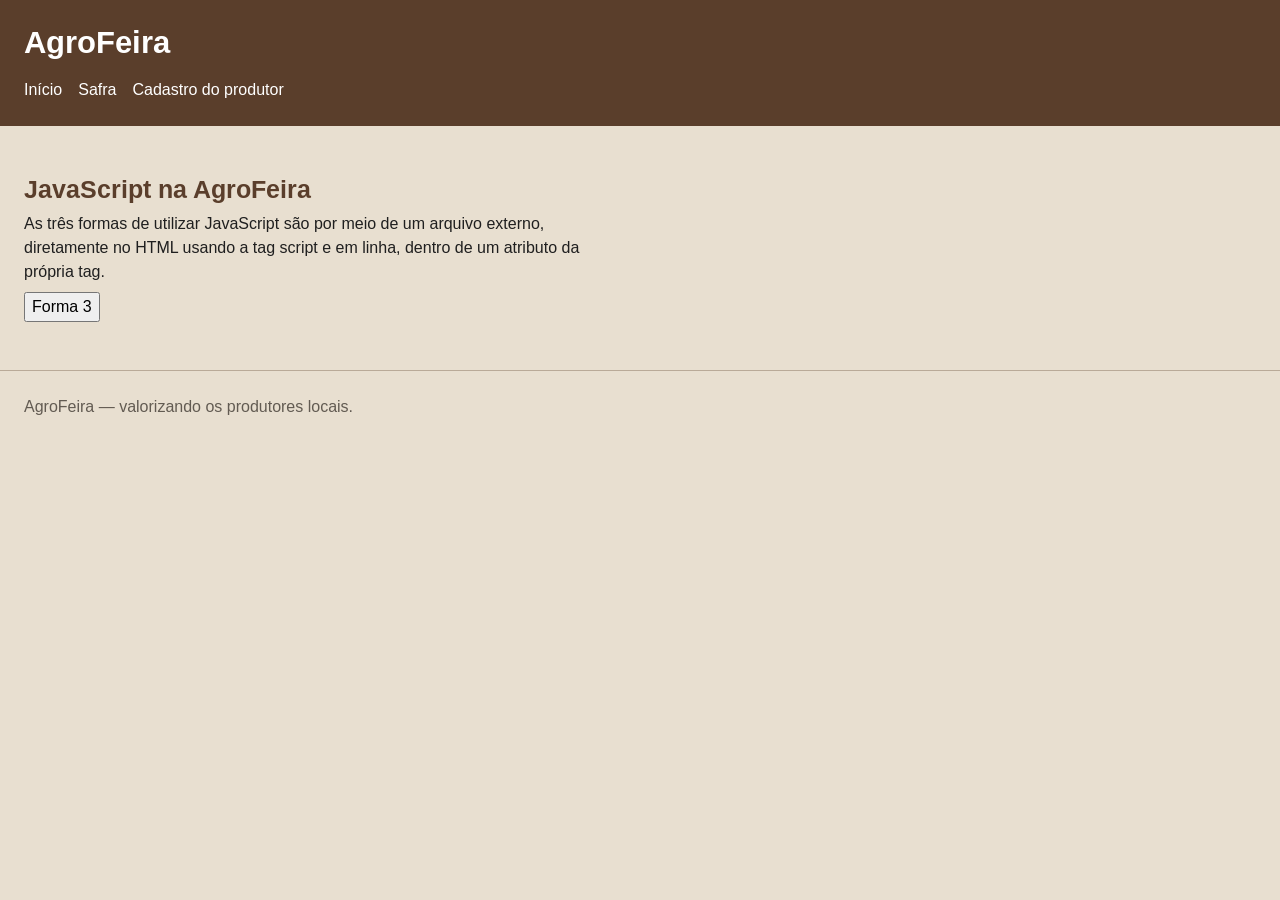
==== aula8.html @ a90b1063 "Adiciona atividade de JavaScript da aula 8" ====
<!DOCTYPE html>
<html lang="pt-BR">
<head>
    <meta charset="UTF-8">
    <meta name="viewport" content="width=device-width, initial-scale=1.0">
    <title>JavaScript na AgroFeira</title>

    <link rel="preconnect" href="https://fonts.googleapis.com">
    <link rel="preconnect" href="https://fonts.gstatic.com" crossorigin>
    <link href="https://fonts.googleapis.com/css2?family=Arimo:ital,wght@0,400..700;1,400..700&display=swap" rel="stylesheet">

    <link rel="stylesheet" href="reset.css">
    <link rel="stylesheet" href="tokens.css">
    <link rel="stylesheet" href="estilo.css">
</head>
<body>

<a href="#conteudo" class="pular">Pular para o conteúdo</a>

<header class="cabecalho-site">
    <h1>AgroFeira</h1>

    <nav aria-label="Principal">
        <ul class="menu">
            <li><a href="index.html">Início</a></li>
            <li><a href="safra.html">Safra</a></li>
            <li><a href="cadastro-produtor.html">Cadastro do produtor</a></li>
        </ul>
    </nav>
</header>

<main id="conteudo">
    <h2>JavaScript na AgroFeira</h2>

    <p>As três formas de utilizar JavaScript são por meio de um arquivo externo, diretamente no HTML usando a tag script e em linha, dentro de um atributo da própria tag.</p>

    <script src="js/aula8.js"></script>

    <script>
        console.log('Forma 2: interna, entre as tags script');
    </script>

    <button type="button" onclick="alert('Forma 3: em linha, dentro da tag')">
        Forma 3
    </button>
</main>

<footer class="rodape-site">
    <p>AgroFeira — valorizando os produtores locais.</p>
</footer>

</body>
</html>
---- tokens.css ----
@layer base {
  :root {
    /* Cores */
    --cor-fundo: #E8DFD0;
    --cor-superficie: #FFFDF8; /* 16.21:1 com --cor-texto — AA */
    --cor-texto: #1F1F1F; /* 12.48:1 sobre --cor-fundo — AA */
    --cor-texto-suave: #625B52; /* 6.58:1 sobre --cor-superficie — AA */
    --cor-marca: #5A3E2B; /* 9.57:1 sobre --cor-superficie — AA */
    --cor-marca-forte: #402B1D;
    --cor-marca-rgb: 90, 62, 43; /* Cópia de --cor-marca */
    --cor-marca-forte-rgb: 64, 43, 29; /* Cópia de --cor-marca-forte */
    --cor-sobremarca: #FFFFFF; /* 9.73:1 sobre --cor-marca — AA */
    --cor-borda: #B9AA98;

    /* Fonte */
    --fonte-texto: Arial, sans-serif;
    --fonte-titulo: "Arimo", sans-serif;

    /* Tamanhos */
    /* Multiplicador escolhido: 1.25 */
    --tamanho-texto: 1rem;
    --tamanho-h3: 1.25rem;
    --tamanho-h2: 1.563rem;
    --tamanho-h1: 1.954rem;

    /* Espaçamentos */
    --espaco-1: 0.5rem;
    --espaco-2: 1rem;
    --espaco-3: 1.5rem;
    --espaco-4: 2rem;

    /* Outros */
    --raio: 8px;
    --sombra: 0 2px 6px rgb(0 0 0 / 15%);
  }

  @media (prefers-color-scheme: dark) {
    :root {
      --cor-marca-rgb: 90, 62, 43; /* Cópia de --cor-marca */
      --cor-marca-forte-rgb: 64, 43, 29; /* Cópia de --cor-marca-forte */
    }
  }
}
---- estilo.css ----
/* Página */
body {
  background-color: var(--cor-fundo);
  color: var(--cor-texto);
  font-family: var(--fonte-texto);
  font-size: var(--tamanho-texto);
  line-height: 1.5;
}

/* Conteúdo principal */
main {
  padding: var(--espaco-3);
}

/* Títulos */
h1,
h2,
h3 {
  font-family: var(--fonte-titulo);
  line-height: 1.2;
}

h1 {
  font-size: var(--tamanho-h1);
}

h2 {
  font-size: var(--tamanho-h2);
  color: var(--cor-marca);
  margin-top: var(--espaco-3);
  margin-bottom: var(--espaco-1);
}

h3 {
  font-size: var(--tamanho-h3);
  color: var(--cor-marca);
  margin-top: var(--espaco-2);
  margin-bottom: var(--espaco-1);
}

/* Parágrafos */
p {
  max-width: 65ch;
  margin-bottom: var(--espaco-1);
}

/* Cabeçalho */
.cabecalho-site {
  background-color: var(--cor-marca);
  color: var(--cor-sobremarca);
  padding: var(--espaco-3);
}

.cabecalho-site h1 {
  color: var(--cor-sobremarca);
  margin-bottom: var(--espaco-2);
}

/* Menu */
.menu {
  list-style: none;
  display: flex;
  flex-wrap: wrap;
  gap: var(--espaco-2);
  margin: 0;
  padding: 0;
}

.menu a {
  color: var(--cor-sobremarca);
  text-decoration: none;
}

.menu a[aria-current="page"] {
  font-weight: bold;
}

/* Links */
a {
  color: var(--cor-marca);
}

a:hover {
  text-decoration: underline;
}

/* Imagens */
img {
  max-width: 100%;
  height: auto;
  display: block;
}

/* Figura de destaque */
.figura-destaque {
  margin: var(--espaco-3) 0;
}

.figura-destaque figcaption {
  color: var(--cor-texto-suave);
  margin-top: var(--espaco-1);
}

/* Lista de produtos */
.lista-produtos {
  list-style: none;
  display: grid;
  gap: var(--espaco-2);
  margin: 0;
  padding: 0;
}

/* Cards dos produtos */
.cartao-produto {
  background-color: var(--cor-superficie);
  border: 1px solid var(--cor-borda);
  border-radius: var(--raio);
  box-shadow: var(--sombra);
  padding: var(--espaco-2);
  max-width: 40rem;
}

/* Aviso */
.aviso {
  background-color: var(--cor-superficie);
  border: 1px solid var(--cor-borda);
  border-radius: var(--raio);
  padding: var(--espaco-2);
  margin-top: var(--espaco-3);
  max-width: 65ch;
}

/* Busca */
.busca {
  margin: var(--espaco-3) 0;
}

.busca input[type="search"] {
  border: 1px solid var(--cor-borda);
  border-radius: var(--raio);
  background-color: var(--cor-superficie);
  padding: 0.6em;
}

.busca button,
.formulario-cadastro button[type="submit"] {
  border: 1px solid var(--cor-marca);
  border-radius: var(--raio);
  background-color: var(--cor-marca);
  color: var(--cor-sobremarca);
  padding: 0.6em 1em;
  cursor: pointer;
}

/* Campos do formulário */
.formulario-cadastro input[type="text"],
.formulario-cadastro input[type="email"],
.formulario-cadastro input[type="tel"],
.formulario-cadastro input[type="number"],
.formulario-cadastro input[type="date"],
.formulario-cadastro select,
.formulario-cadastro textarea {
  border: 1px solid var(--cor-borda);
  border-radius: var(--raio);
  background-color: var(--cor-superficie);
  padding: 0.6em;
}

/* Fieldsets */
.formulario-cadastro fieldset {
  border: 1px solid var(--cor-borda);
  border-radius: var(--raio);
  padding: var(--espaco-2);
  margin-bottom: var(--espaco-2);
}

.formulario-cadastro fieldset fieldset {
  border: 0;
  padding: 0;
}

/* Legendas */
.formulario-cadastro legend {
  color: var(--cor-marca);
  font-weight: bold;
}

/* Tabela da Safra */
.tabela-safra {
  width: 100%;
  border-collapse: collapse;
  background-color: var(--cor-superficie);
}

.tabela-safra th,
.tabela-safra td {
  border: 1px solid var(--cor-borda);
  padding: 0.6em;
  text-align: left;
}

.tabela-safra th {
  background-color: var(--cor-marca);
  color: var(--cor-sobremarca);
}

/* Rodapé */
.rodape-site {
  border-top: 1px solid var(--cor-borda);
  color: var(--cor-texto-suave);
  padding: var(--espaco-3);
  margin-top: var(--espaco-3);
}

/* Formulário */
.formulario-cadastro {
  max-width: 70ch;
}

.formulario-cadastro label {
  display: block;
  margin-bottom: var(--espaco-1);
}

.formulario-cadastro input[type="text"],
.formulario-cadastro input[type="email"],
.formulario-cadastro input[type="tel"],
.formulario-cadastro input[type="number"],
.formulario-cadastro input[type="date"],
.formulario-cadastro select,
.formulario-cadastro textarea {
  width: 100%;
  box-sizing: border-box;
}

/* Área Sobre */
blockquote {
  border-left: 4px solid var(--cor-marca);
  color: var(--cor-texto-suave);
  margin: var(--espaco-3) 0;
  padding-left: var(--espaco-2);
}

details {
  background-color: var(--cor-superficie);
  border: 1px solid var(--cor-borda);
  border-radius: var(--raio);
  padding: var(--espaco-2);
  margin-bottom: var(--espaco-2);
}

summary {
  color: var(--cor-marca);
  font-weight: bold;
  cursor: pointer;
}

/* Área de acessibilidade */
.pular {
  position: absolute;
  left: -9999px;
}

.pular:focus {
  left: var(--espaco-2);
  top: var(--espaco-2);
  background-color: var(--cor-superficie);
  color: var(--cor-marca);
  padding: 0.5em;
  z-index: 10;
}
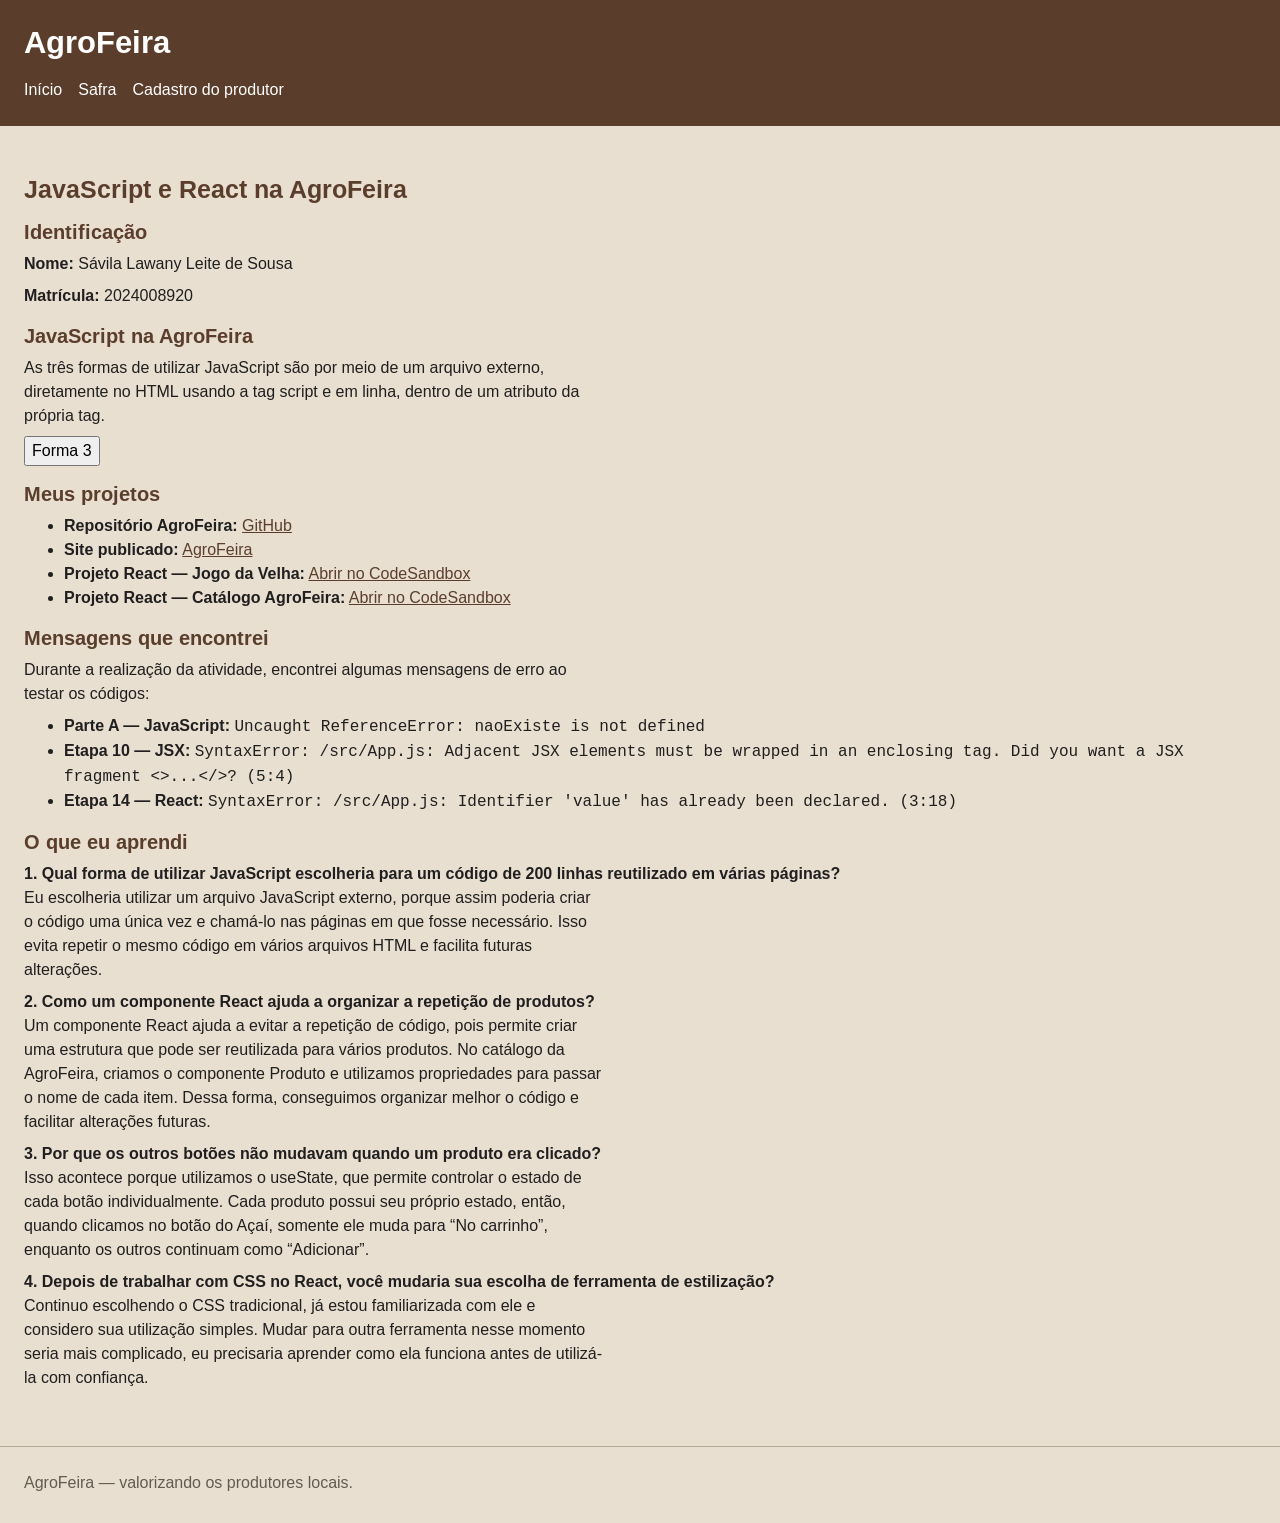
==== commit 848a3b8d: "Atualiza página da atividade 08 com projetos e reflexões" ====
--- a/aula8.html
+++ b/aula8.html
@@ -4,7 +4,7 @@
 <head>
     <meta charset="UTF-8">
     <meta name="viewport" content="width=device-width, initial-scale=1.0">
-    <title>JavaScript na AgroFeira</title>
+    <title>JavaScript e React na AgroFeira</title>
 
     <link rel="preconnect" href="https://fonts.googleapis.com">
     <link rel="preconnect" href="https://fonts.gstatic.com" crossorigin>
@@ -31,19 +31,101 @@
 </header>
 
 <main id="conteudo">
-    <h2>JavaScript na AgroFeira</h2>
+    <h2>JavaScript e React na AgroFeira</h2>
 
-    <p>As três formas de utilizar JavaScript são por meio de um arquivo externo, diretamente no HTML usando a tag script e em linha, dentro de um atributo da própria tag.</p>
+    <section>
+        <h3>Identificação</h3>
+        <p><strong>Nome:</strong> Sávila Lawany Leite de Sousa</p>
+        <p><strong>Matrícula:</strong> 2024008920</p>
+    </section>
 
-    <script src="js/aula8.js"></script>
+    <section>
+        <h3>JavaScript na AgroFeira</h3>
 
-    <script>
-        console.log('Forma 2: interna, entre as tags script');
-    </script>
+        <p>As três formas de utilizar JavaScript são por meio de um arquivo externo, diretamente no HTML usando a tag script e em linha, dentro de um atributo da própria tag.</p>
 
-    <button type="button" onclick="alert('Forma 3: em linha, dentro da tag')">
-        Forma 3
-    </button>
+        <script src="js/aula8.js"></script>
+
+        <script>
+            console.log('Forma 2: interna, entre as tags script');
+        </script>
+
+        <button type="button" onclick="alert('Forma 3: em linha, dentro da tag')">
+            Forma 3
+        </button>
+    </section>
+
+    <section>
+        <h3>Meus projetos</h3>
+
+        <ul>
+            <li>
+                <strong>Repositório AgroFeira:</strong>
+                <a href="https://github.com/salawany/Agrofeira-salawany" target="_blank" rel="noopener noreferrer">
+                    GitHub
+                </a>
+            </li>
+            <li>
+                <strong>Site publicado:</strong>
+                <a href="https://salawany.github.io/Agrofeira-salawany/" target="_blank" rel="noopener noreferrer">
+                    AgroFeira
+                </a>
+            </li>
+            <li>
+                <strong>Projeto React — Jogo da Velha:</strong>
+                <a href="https://codesandbox.io/p/devbox/react-dev-forked-r7mq57?workspaceId=ws_QMUJDWP7rgi7vLy7PGTcao" target="_blank" rel="noopener noreferrer">
+                    Abrir no CodeSandbox
+                </a>
+            </li>
+            <li>
+                <strong>Projeto React — Catálogo AgroFeira:</strong>
+                <a href="https://codesandbox.io/p/devbox/react-dev-forked-6xdvn8?workspaceId=ws_QMUJDWP7rgi7vLy7PGTcao" target="_blank" rel="noopener noreferrer">
+                    Abrir no CodeSandbox
+                </a>
+            </li>
+        </ul>
+    </section>
+
+    <section>
+        <h3>Mensagens que encontrei</h3>
+
+        <p>Durante a realização da atividade, encontrei algumas mensagens de erro ao testar os códigos:</p>
+
+        <ul>
+            <li>
+                <strong>Parte A — JavaScript:</strong>
+                <code>Uncaught ReferenceError: naoExiste is not defined</code>
+            </li>
+            <li>
+                <strong>Etapa 10 — JSX:</strong>
+                <code>SyntaxError: /src/App.js: Adjacent JSX elements must be wrapped in an enclosing tag. Did you want a JSX fragment &lt;&gt;...&lt;/&gt;? (5:4)</code>
+            </li>
+            <li>
+                <strong>Etapa 14 — React:</strong>
+                <code>SyntaxError: /src/App.js: Identifier 'value' has already been declared. (3:18)</code>
+            </li>
+        </ul>
+    </section>
+
+    <section>
+        <h3>O que eu aprendi</h3>
+
+        <h4>1. Qual forma de utilizar JavaScript escolheria para um código de 200 linhas reutilizado em várias páginas?</h4>
+
+        <p>Eu escolheria utilizar um arquivo JavaScript externo, porque assim poderia criar o código uma única vez e chamá-lo nas páginas em que fosse necessário. Isso evita repetir o mesmo código em vários arquivos HTML e facilita futuras alterações.</p>
+
+        <h4>2. Como um componente React ajuda a organizar a repetição de produtos?</h4>
+
+        <p>Um componente React ajuda a evitar a repetição de código, pois permite criar uma estrutura que pode ser reutilizada para vários produtos. No catálogo da AgroFeira, criamos o componente Produto e utilizamos propriedades para passar o nome de cada item. Dessa forma, conseguimos organizar melhor o código e facilitar alterações futuras.</p>
+
+        <h4>3. Por que os outros botões não mudavam quando um produto era clicado?</h4>
+
+        <p>Isso acontece porque utilizamos o useState, que permite controlar o estado de cada botão individualmente. Cada produto possui seu próprio estado, então, quando clicamos no botão do Açaí, somente ele muda para “No carrinho”, enquanto os outros continuam como “Adicionar”.</p>
+
+        <h4>4. Depois de trabalhar com CSS no React, você mudaria sua escolha de ferramenta de estilização?</h4>
+
+        <p>Continuo escolhendo o CSS tradicional, já estou familiarizada com ele e considero sua utilização simples. Mudar para outra ferramenta nesse momento seria mais complicado, eu precisaria aprender como ela funciona antes de utilizá-la com confiança.</p>
+    </section>
 </main>
 
 <footer class="rodape-site">
